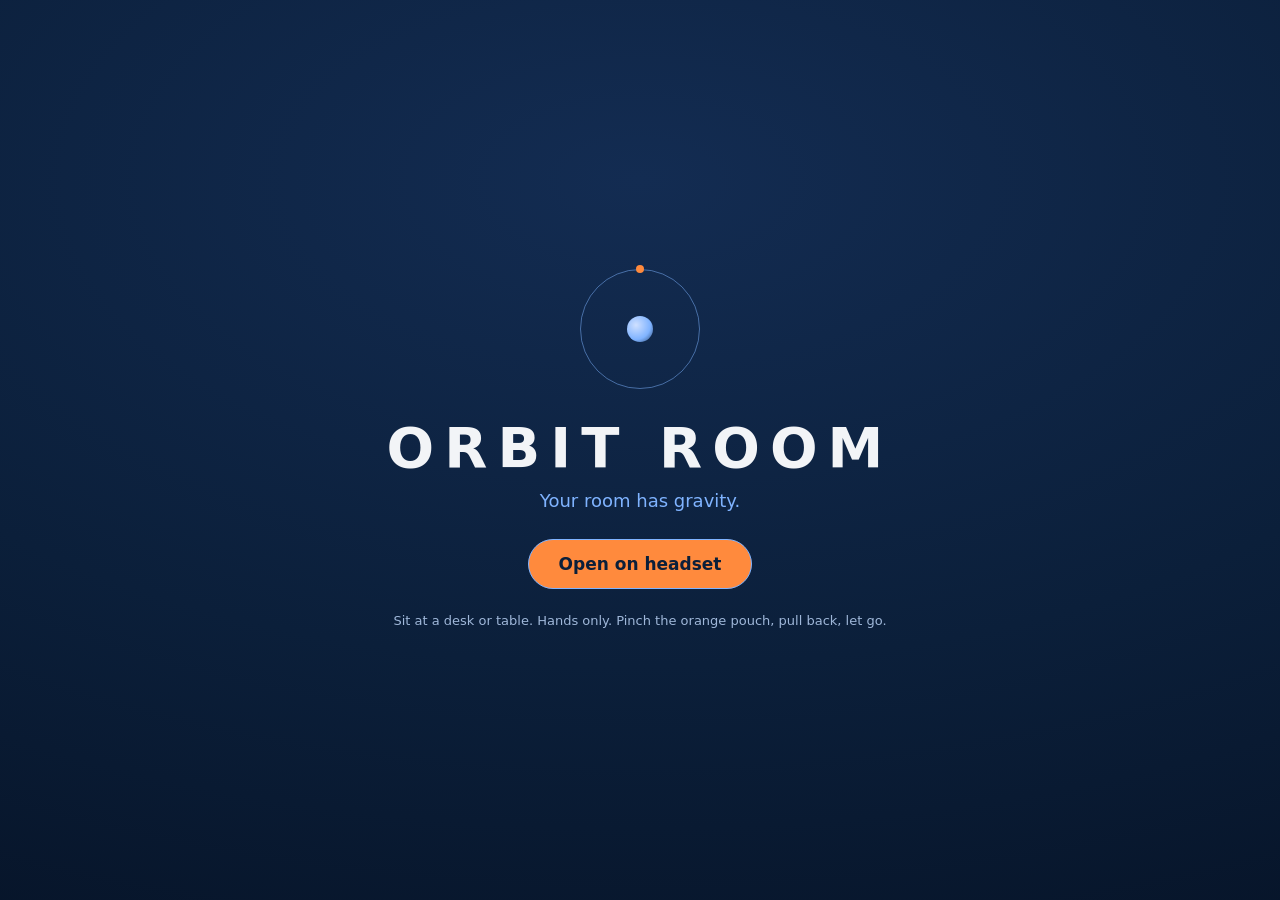
==== index.html @ 11dc0f09 "Build fc1114c" ====
<!doctype html>
<html>
  <head>
    <meta charset="utf-8" />
    <meta
      name="viewport"
      content="width=device-width, initial-scale=1, shrink-to-fit=no"
    />
    <link rel="icon" href="data:," />
    <title>ORBIT ROOM</title>
    <script type="module" crossorigin src="./assets/main-DT8PMQV9.js"></script>
    <link rel="modulepreload" crossorigin href="./assets/xr-tuning-1YMEflo2.js">
  </head>
  <body style="margin: 0; background: #0b1f3a">
    <div id="scene-container"></div>
  </body>
</html>
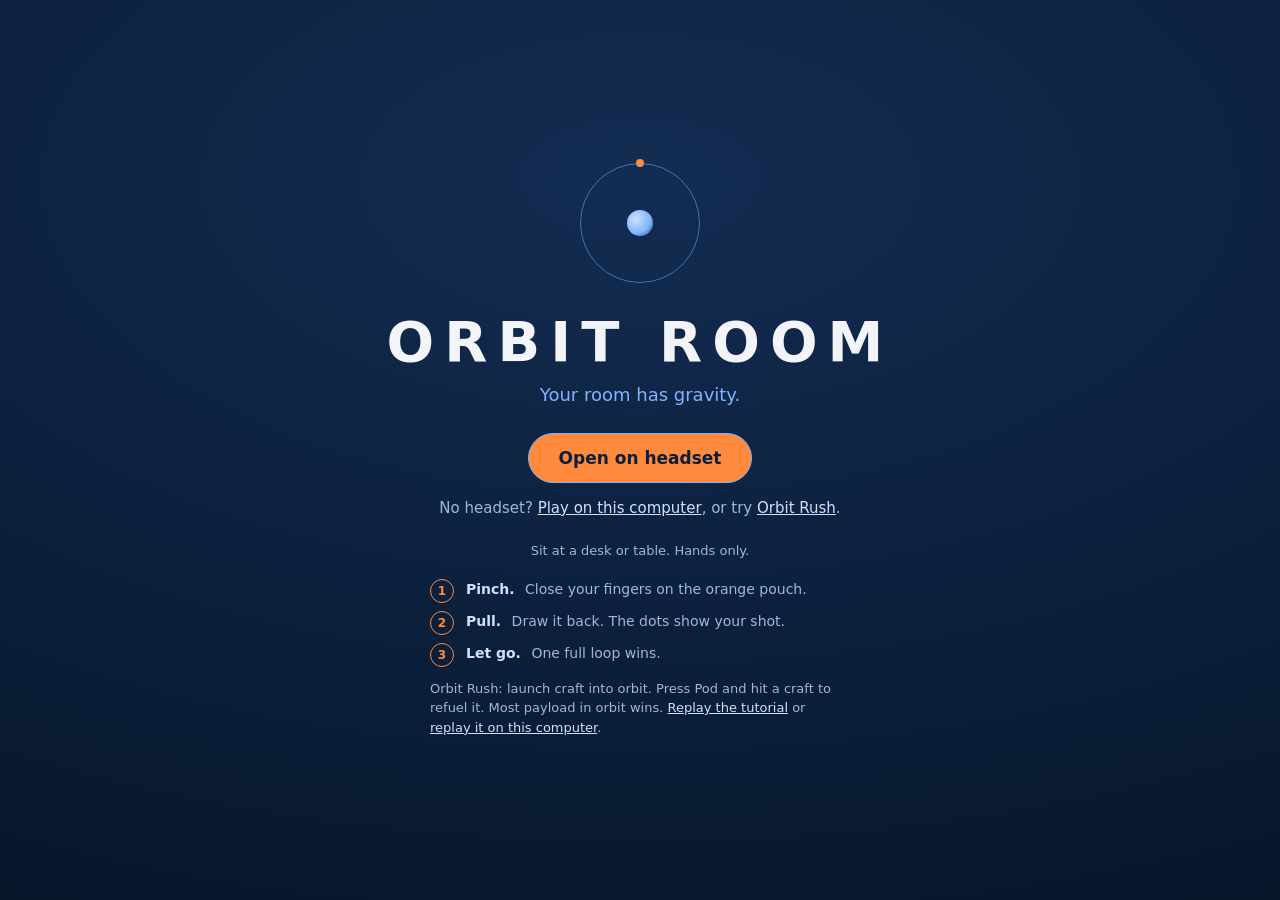
==== commit 52772036: "Build 44da295" ====
--- a/index.html
+++ b/index.html
@@ -1,17 +1,51 @@
-<!doctype html>
-<html>
-  <head>
-    <meta charset="utf-8" />
-    <meta
-      name="viewport"
-      content="width=device-width, initial-scale=1, shrink-to-fit=no"
-    />
-    <link rel="icon" href="data:," />
-    <title>ORBIT ROOM</title>
-    <script type="module" crossorigin src="./assets/main-DT8PMQV9.js"></script>
-    <link rel="modulepreload" crossorigin href="./assets/xr-tuning-1YMEflo2.js">
-  </head>
-  <body style="margin: 0; background: #0b1f3a">
-    <div id="scene-container"></div>
-  </body>
-</html>
+<!doctype html>
+<html lang="en">
+  <head>
+    <meta charset="utf-8" />
+    <meta name="viewport" content="width=device-width, initial-scale=1" />
+    <meta name="description" content="Your room has gravity. A mixed reality game played with your hands at your desk." />
+    <link rel="icon" href="data:," />
+    <title>ORBIT ROOM</title>+
+    <script type="module" crossorigin src="./assets/main-Cb-0MDip.js"></script>
+    <link rel="modulepreload" crossorigin href="./assets/modulepreload-polyfill-B5Qt9EMX.js">
+    <link rel="modulepreload" crossorigin href="./assets/shell-B90m9chU.js">
+    <link rel="stylesheet" crossorigin href="./assets/shell-DIC02jJu.css">
+  </head>
+  <body style="margin: 0; background: #0b1f3a">
+    <!-- The landing paints from HTML and CSS alone; the engine loads behind it. -->
+    <div class="orbit-landing" id="orbit-landing">
+      <main>
+        <div class="orbit-orbit" aria-hidden="true"><i></i><b></b><u></u></div>
+        <h1>ORBIT ROOM</h1>
+        <p>Your room has gravity.</p>
+        <small id="orbit-loading">Loading</small>
+        <button class="go" id="orbit-enter" hidden>Start</button>
+        <button class="go alt" id="orbit-rush" hidden>Orbit Rush</button>
+        <a class="go" id="orbit-open" target="_blank" rel="noopener" hidden>Open on headset</a>
+        <small id="orbit-desktop" hidden>No headset? <a class="plain" href="?emulate">Play on this computer</a>, or try
+          <a class="plain" href="?emulate&amp;rush">Orbit Rush</a>.</small>
+        <small id="orbit-note">Sit at a desk or table. Hands only.</small>
+        <section class="orbit-how" aria-label="How to play">
+          <ol>
+            <li><b>1</b><span><strong>Pinch.</strong> Close your fingers on the orange pouch.</span></li>
+            <li><b>2</b><span><strong>Pull.</strong> Draw it back. The dots show your shot.</span></li>
+            <li><b>3</b><span><strong>Let go.</strong> One full loop wins.</span></li>
+          </ol>
+          <small>Orbit Rush: launch craft into orbit. Press Pod and hit a craft to refuel it. Most payload in orbit wins.
+            <a class="plain" href="?coach=1">Replay the tutorial</a> or <a class="plain" href="?emulate&amp;coach=1">replay it on this computer</a>.</small>
+        </section>
+        <small id="orbit-consent" hidden>
+          This session sends frame times, hand and head positions, your headset and browser version, the room's
+          object labels and your results to the ORBIT ROOM team. Each report is labelled with a random session code
+          and is deleted after 30 days.
+        </small>
+        <small id="orbit-report" hidden
+          ><span></span> <a class="plain" download="orbit-room-report.json" href="#" hidden>Save the report</a></small
+        >
+      </main>
+    </div>
+    <div id="scene-container"></div>+
+  </body>
+</html>
--- a/assets/shell-DIC02jJu.css
+++ b/assets/shell-DIC02jJu.css
@@ -0,0 +1 @@
+.orbit-landing{position:fixed;inset:0;display:flex;align-items:center;justify-content:center;background:radial-gradient(120% 90% at 50% 20%,#132c52,#0b1f3a 60%,#07152a);color:#cfe0ff;font-family:system-ui,-apple-system,Segoe UI,sans-serif;z-index:10;padding:16px;box-sizing:border-box;overflow-y:auto}.orbit-landing main{max-width:520px;width:100%;margin:auto 0;text-align:center}.orbit-landing h1{font-size:clamp(34px,7vw,56px);letter-spacing:.18em;font-weight:600;margin:0 0 10px;color:#f2f4f7}.orbit-landing p{margin:0 0 28px;font-size:18px;color:#7fb3ff}.orbit-landing .go{display:inline-block;padding:14px 30px;border-radius:999px;border:1px solid #7fb3ff;background:#ff8a3d;color:#0b1f3a;font:inherit;font-size:17px;font-weight:600;text-decoration:none;cursor:pointer}.orbit-landing .go.alt{margin-left:10px;background:transparent;color:#ff8a3d;border-color:#ff8a3d}.orbit-landing [hidden]{display:none}.orbit-landing small{display:block;margin-top:22px;font-size:13px;line-height:1.5;color:#9fb7d9}.orbit-landing #orbit-loading{margin-top:0;font-size:15px;color:#7fb3ff}.orbit-landing #orbit-desktop{margin-top:14px;font-size:15px}.orbit-landing a.plain{color:#cfe0ff}.orbit-orbit{width:120px;height:120px;margin:0 auto 26px;position:relative}.orbit-orbit i{position:absolute;inset:0;border:1px solid rgba(127,179,255,.5);border-radius:50%}.orbit-orbit b{position:absolute;left:50%;top:50%;width:26px;height:26px;margin:-13px;border-radius:50%;background:radial-gradient(circle at 35% 35%,#cfe0ff,#7fb3ff 60%,#7fb3ff33)}.orbit-orbit u{position:absolute;left:50%;top:0;width:8px;height:8px;margin-left:-4px;margin-top:-4px;border-radius:50%;background:#ff8a3d;transform-origin:4px 64px;animation:orbit-spin 3.2s linear infinite}@keyframes orbit-spin{to{transform:rotate(360deg)}}@media(prefers-reduced-motion:reduce){.orbit-orbit u{animation:none}}.orbit-keys{position:fixed;left:50%;bottom:16px;transform:translate(-50%);max-width:calc(100vw - 32px);box-sizing:border-box;padding:8px 16px;border-radius:999px;background:#0b1f3ad1;border:1px solid rgba(127,179,255,.35);color:#cfe0ff;font:13px/1.4 system-ui,-apple-system,Segoe UI,sans-serif;text-align:center;z-index:2147483000;pointer-events:none}.orbit-keys b{color:#ff8a3d;font-weight:600}.orbit-emulator{position:fixed;left:50%;top:16px;transform:translate(-50%);max-width:calc(100vw - 32px);box-sizing:border-box;padding:6px 14px;border-radius:999px;background:#0b1f3ab8;color:#cfe0ff;font:12px/1.4 system-ui,-apple-system,Segoe UI,sans-serif;text-align:center;z-index:2147483000;pointer-events:none}html.orbit-film,html.orbit-film body{background:transparent!important;cursor:none}html.orbit-film #orbit-landing,html.orbit-film .orbit-keys,html.orbit-film .orbit-emulator{visibility:hidden!important}.orbit-how{margin:18px auto 0;max-width:420px;text-align:left}.orbit-how ol{list-style:none;margin:0;padding:0;display:grid;gap:8px}.orbit-how li{display:grid;grid-template-columns:26px 1fr;column-gap:10px;align-items:baseline;font-size:14px;line-height:1.45;color:#9fb7d9}.orbit-how li b{width:22px;height:22px;border:1px solid #ff8a3d;border-radius:50%;color:#ff8a3d;font-size:12px;font-weight:600;text-align:center;line-height:22px;align-self:start}.orbit-how li strong{color:#cfe0ff;font-weight:600;margin-right:6px}.orbit-how small{margin-top:12px;font-size:13px}
